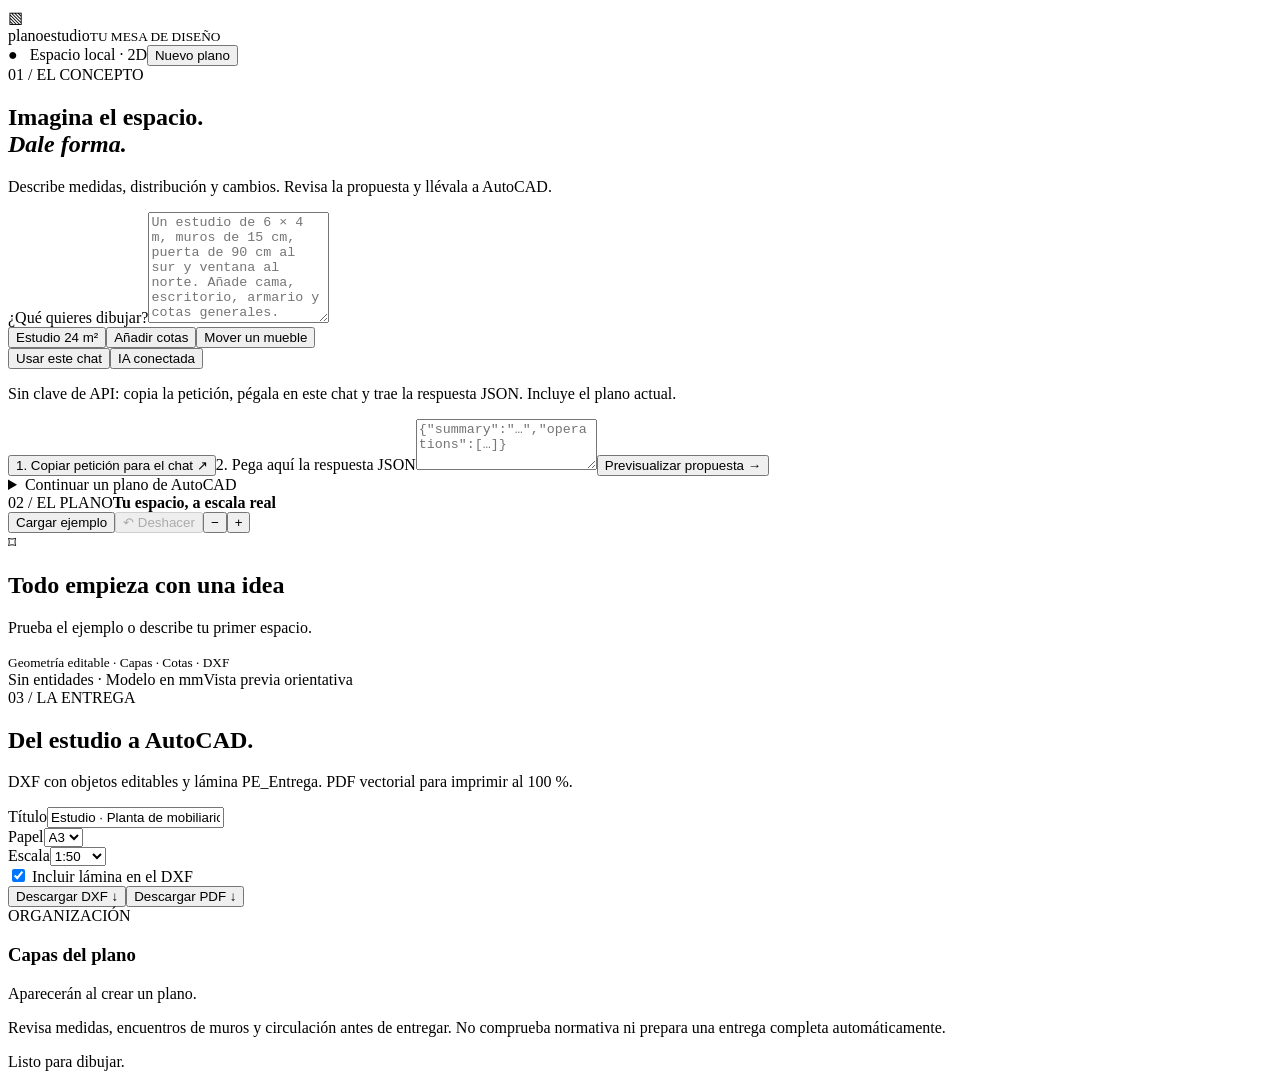
==== static/index.html @ e9c32fbe "Primera versión: Plano Estudio con acceso por contraseña y despliegue en Render - Login opcional por" ====
<!doctype html><html lang="es"><head><meta charset="utf-8"><meta name="viewport" content="width=device-width, initial-scale=1"><meta name="token" content="__TOKEN__"><title>Plano Estudio · Del concepto al plano</title><link rel="stylesheet" href="/style.css"></head><body>
<header><div class="brand"><span class="mark">▧</span><div>plano<span class="light">estudio</span><small>TU MESA DE DISEÑO</small></div></div><span class="local">● &nbsp; Espacio local · 2D</span><button id="new" class="quiet">Nuevo plano</button></header>
<main><aside><div class="eyebrow">01 / EL CONCEPTO</div><h1>Imagina el espacio.<br><em>Dale forma.</em></h1><p class="intro">Describe medidas, distribución y cambios. Revisa la propuesta y llévala a AutoCAD.</p>
<label for="prompt">¿Qué quieres dibujar?</label><textarea id="prompt" rows="7" placeholder="Un estudio de 6 × 4 m, muros de 15 cm, puerta de 90 cm al sur y ventana al norte. Añade cama, escritorio, armario y cotas generales."></textarea>
<div class="chips"><button data-prompt="Crea un estudio de 6 × 4 m entre ejes, muros de 15 cm, puerta de 90 cm al sur, ventana de 180 cm al norte. Añade cama, escritorio, armario y cotas generales.">Estudio 24 m²</button><button data-prompt="En el plano actual, añade cotas generales exteriores sin duplicar las existentes. No cambies la geometría.">Añadir cotas</button><button data-prompt="En el plano actual, identifica el escritorio y desplázalo 30 cm hacia la izquierda. Conserva el resto.">Mover un mueble</button></div>
<div class="mode"><button id="chatMode" class="selected">Usar este chat</button><button id="apiMode">IA conectada</button></div>
<section id="chatPanel"><p class="helper">Sin clave de API: copia la petición, pégala en este chat y trae la respuesta JSON. Incluye el plano actual.</p><button id="copy" class="primary">1. Copiar petición para el chat ↗</button><label for="json">2. Pega aquí la respuesta JSON</label><textarea id="json" rows="3" placeholder='{"summary":"…","operations":[…]}'></textarea><button id="propose" class="secondary">Previsualizar propuesta →</button></section>
<section id="apiPanel" hidden><p class="helper">Envía la descripción y un resumen geométrico a OpenAI. Requiere una clave de API con saldo; tiene coste de uso separado.</p><label for="key">Clave de API · solo durante esta sesión</label><input id="key" type="password" autocomplete="off" placeholder="sk-… o OPENAI_API_KEY en el servidor"><label for="model">Modelo de tu cuenta</label><input id="model" value="gpt-4.1"><button id="generate" class="primary">Generar propuesta con IA →</button></section>
<details><summary>Continuar un plano de AutoCAD</summary><p class="helper">Guárdalo como DXF en milímetros desde AutoCAD e impórtalo aquí. Se conserva el original. DWG y referencias externas no están admitidos.</p><label class="checkbox"><input type="checkbox" id="unitless"> Confirmo mm si el archivo no declara unidades</label><input type="file" id="import" accept=".dxf"></details>
</aside><section class="workspace"><div class="toolbar"><div><span class="eyebrow">02 / EL PLANO</span><strong id="drawingTitle">Tu espacio, a escala real</strong></div><div class="tools"><button id="example">Cargar ejemplo</button><button id="undo" disabled>↶ Deshacer</button><button id="zoomOut" aria-label="Alejar">−</button><button id="zoomIn" aria-label="Acercar">+</button></div></div>
<div id="canvas"><div id="empty"><span>⌑</span><h2>Todo empieza con una idea</h2><p>Prueba el ejemplo o describe tu primer espacio.</p><small>Geometría editable · Capas · Cotas · DXF</small></div><img id="drawing" alt="Vista previa del plano CAD" hidden></div>
<div id="proposal" hidden><div><strong>Propuesta pendiente de aplicar</strong><p id="proposalText"></p><ul id="assumptions"></ul></div><div class="actions"><button id="cancel">Descartar</button><button id="accept" class="primary">Aplicar al plano</button></div></div>
<div class="info"><span id="stats">Sin entidades · Modelo en mm</span><span>Vista previa orientativa</span></div>
<div class="bottom"><section><div class="eyebrow">03 / LA ENTREGA</div><h2>Del estudio a AutoCAD.</h2><p class="helper">DXF con objetos editables y lámina PE_Entrega. PDF vectorial para imprimir al 100 %.</p><div class="exportFields"><div><label for="title">Título</label><input id="title" value="Estudio · Planta de mobiliario"></div><div><label for="paper">Papel</label><select id="paper"><option>A3</option><option>A4</option></select></div><div><label for="scale">Escala</label><select id="scale"><option value="20">1:20</option><option value="25">1:25</option><option value="50" selected>1:50</option><option value="75">1:75</option><option value="100">1:100</option><option value="200">1:200</option></select></div></div><label class="checkbox"><input type="checkbox" id="sheet" checked> Incluir lámina en el DXF</label><div class="exportButtons"><button id="dxf" class="primary">Descargar DXF ↓</button><button id="pdf" class="secondary">Descargar PDF ↓</button></div></section><section class="layerPanel"><div class="eyebrow">ORGANIZACIÓN</div><h3>Capas del plano</h3><div id="layers"><p class="helper">Aparecerán al crear un plano.</p></div><p class="footnote">Revisa medidas, encuentros de muros y circulación antes de entregar. No comprueba normativa ni prepara una entrega completa automáticamente.</p></section></div>
</section></main><div id="status" role="status" aria-live="polite">Listo para dibujar.</div><script src="/app.js"></script></body></html>
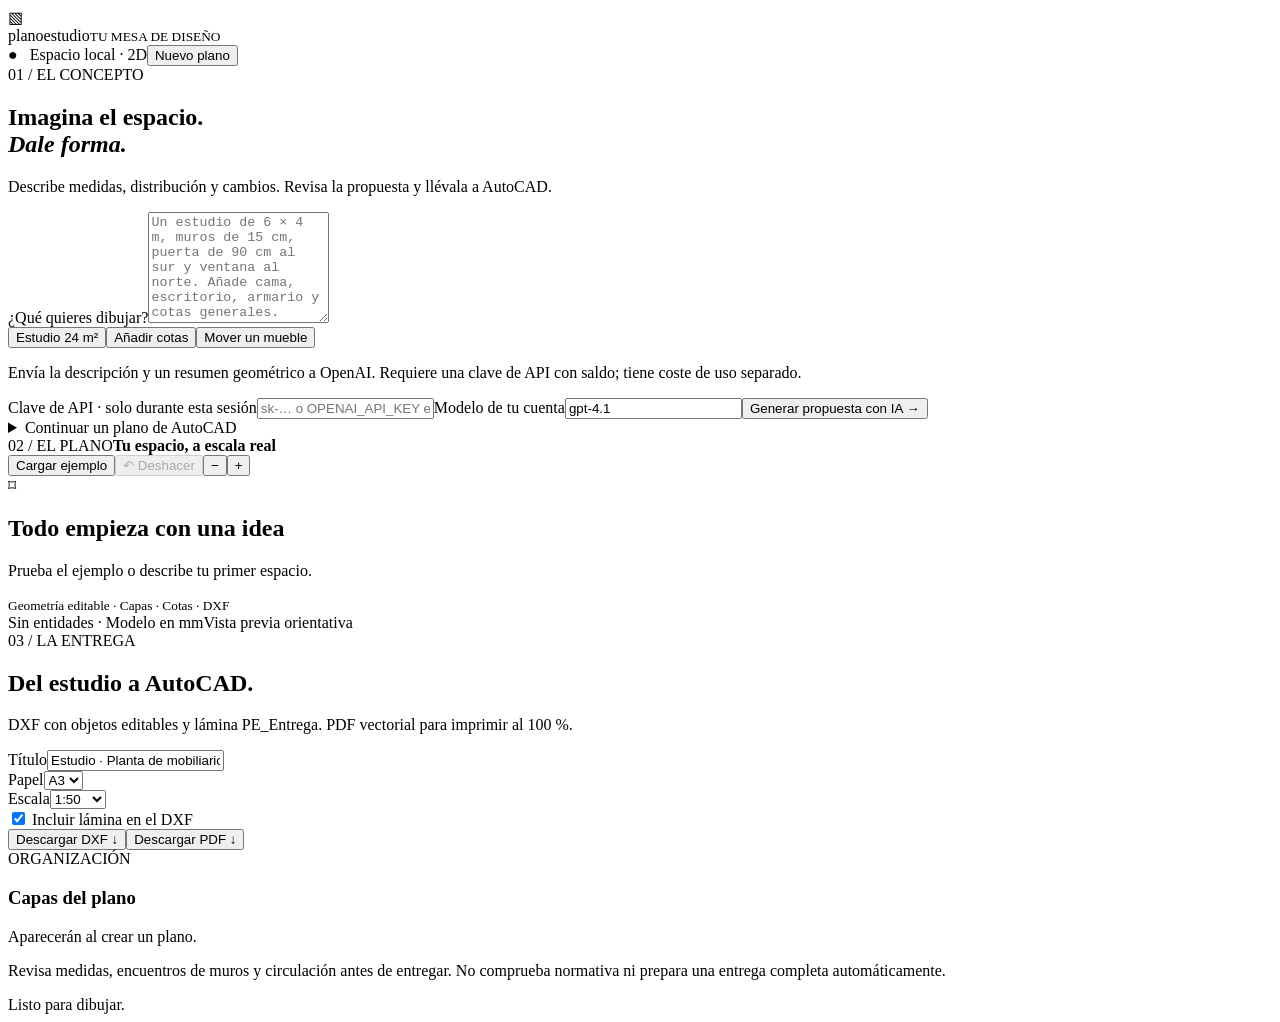
==== commit aa4883fb: "Deja solo el modo IA: elimina la opción de pegar JSON («usar este chat») El panel de IA es ahora el " ====
--- a/static/index.html
+++ b/static/index.html
@@ -1,11 +1,9 @@
-<!doctype html><html lang="es"><head><meta charset="utf-8"><meta name="viewport" content="width=device-width, initial-scale=1"><meta name="token" content="__TOKEN__"><title>Plano Estudio · Del concepto al plano</title><link rel="stylesheet" href="/style.css"></head><body>
+<!doctype html><html lang="es"><head><meta charset="utf-8"><meta name="viewport" content="width=device-width, initial-scale=1"><meta name="token" content="__TOKEN__"><meta name="has-key" content="__HASKEY__"><title>Plano Estudio · Del concepto al plano</title><link rel="stylesheet" href="/style.css"></head><body>
 <header><div class="brand"><span class="mark">▧</span><div>plano<span class="light">estudio</span><small>TU MESA DE DISEÑO</small></div></div><span class="local">● &nbsp; Espacio local · 2D</span><button id="new" class="quiet">Nuevo plano</button></header>
 <main><aside><div class="eyebrow">01 / EL CONCEPTO</div><h1>Imagina el espacio.<br><em>Dale forma.</em></h1><p class="intro">Describe medidas, distribución y cambios. Revisa la propuesta y llévala a AutoCAD.</p>
 <label for="prompt">¿Qué quieres dibujar?</label><textarea id="prompt" rows="7" placeholder="Un estudio de 6 × 4 m, muros de 15 cm, puerta de 90 cm al sur y ventana al norte. Añade cama, escritorio, armario y cotas generales."></textarea>
 <div class="chips"><button data-prompt="Crea un estudio de 6 × 4 m entre ejes, muros de 15 cm, puerta de 90 cm al sur, ventana de 180 cm al norte. Añade cama, escritorio, armario y cotas generales.">Estudio 24 m²</button><button data-prompt="En el plano actual, añade cotas generales exteriores sin duplicar las existentes. No cambies la geometría.">Añadir cotas</button><button data-prompt="En el plano actual, identifica el escritorio y desplázalo 30 cm hacia la izquierda. Conserva el resto.">Mover un mueble</button></div>
-<div class="mode"><button id="chatMode" class="selected">Usar este chat</button><button id="apiMode">IA conectada</button></div>
-<section id="chatPanel"><p class="helper">Sin clave de API: copia la petición, pégala en este chat y trae la respuesta JSON. Incluye el plano actual.</p><button id="copy" class="primary">1. Copiar petición para el chat ↗</button><label for="json">2. Pega aquí la respuesta JSON</label><textarea id="json" rows="3" placeholder='{"summary":"…","operations":[…]}'></textarea><button id="propose" class="secondary">Previsualizar propuesta →</button></section>
-<section id="apiPanel" hidden><p class="helper">Envía la descripción y un resumen geométrico a OpenAI. Requiere una clave de API con saldo; tiene coste de uso separado.</p><label for="key">Clave de API · solo durante esta sesión</label><input id="key" type="password" autocomplete="off" placeholder="sk-… o OPENAI_API_KEY en el servidor"><label for="model">Modelo de tu cuenta</label><input id="model" value="gpt-4.1"><button id="generate" class="primary">Generar propuesta con IA →</button></section>
+<section id="apiPanel"><p class="helper" id="apiHelper">Envía la descripción y un resumen geométrico a OpenAI. Requiere una clave de API con saldo; tiene coste de uso separado.</p><label for="key" id="keyLabel">Clave de API · solo durante esta sesión</label><input id="key" type="password" autocomplete="off" placeholder="sk-… o OPENAI_API_KEY en el servidor"><label for="model">Modelo de tu cuenta</label><input id="model" value="gpt-4.1"><button id="generate" class="primary">Generar propuesta con IA →</button></section>
 <details><summary>Continuar un plano de AutoCAD</summary><p class="helper">Guárdalo como DXF en milímetros desde AutoCAD e impórtalo aquí. Se conserva el original. DWG y referencias externas no están admitidos.</p><label class="checkbox"><input type="checkbox" id="unitless"> Confirmo mm si el archivo no declara unidades</label><input type="file" id="import" accept=".dxf"></details>
 </aside><section class="workspace"><div class="toolbar"><div><span class="eyebrow">02 / EL PLANO</span><strong id="drawingTitle">Tu espacio, a escala real</strong></div><div class="tools"><button id="example">Cargar ejemplo</button><button id="undo" disabled>↶ Deshacer</button><button id="zoomOut" aria-label="Alejar">−</button><button id="zoomIn" aria-label="Acercar">+</button></div></div>
 <div id="canvas"><div id="empty"><span>⌑</span><h2>Todo empieza con una idea</h2><p>Prueba el ejemplo o describe tu primer espacio.</p><small>Geometría editable · Capas · Cotas · DXF</small></div><img id="drawing" alt="Vista previa del plano CAD" hidden></div>
